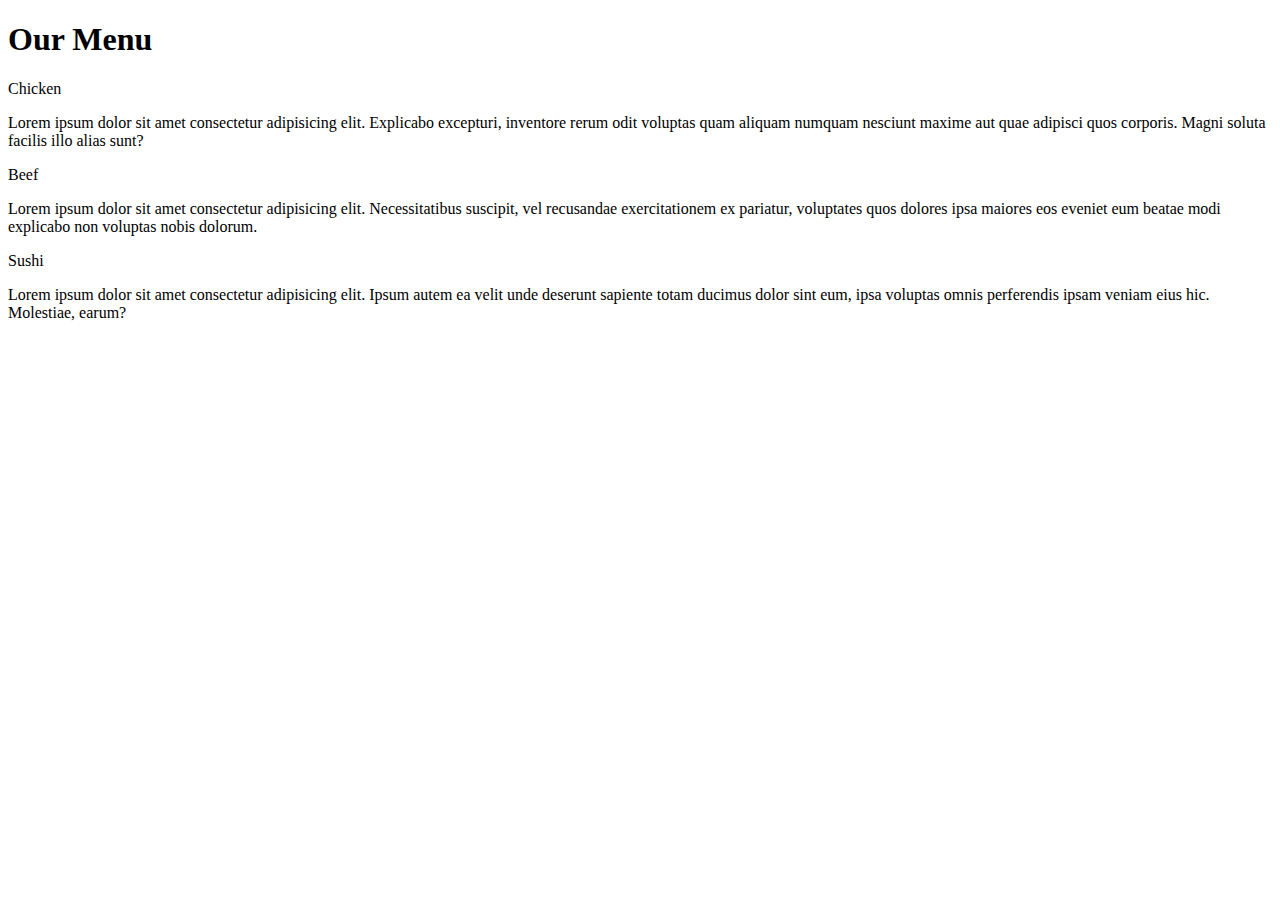
==== mod2_solution/index.html @ 27113580 "first commit" ====
<!DOCTYPE html>
<html lang="en">

<head>
    <meta charset="UTF-8">
    <meta http-equiv="X-UA-Compatible" content="IE=edge">
    <meta name="viewport" content="wclassth=device-wclassth, initial-scale=1.0">
    <link href="/css/style.css" rel="stylesheet">
    <title>Menu</title>
</head>

<body>
    <h1>Our Menu</h1>

    <div class="container">
        <div class="row">
            <div class="column col-lg-4 col-md-12">
                <div class="heading1">
                    <span class="sectionHeader">Chicken</span>
                </div>
                <p class="section">Lorem ipsum dolor sit amet consectetur adipisicing elit. Explicabo excepturi, inventore rerum odit voluptas quam aliquam numquam nesciunt maxime aut quae adipisci quos corporis. Magni soluta facilis illo alias sunt?</p>
            </div>
            <div class="column col-lg-4 col-md-6">
                <div class="heading2">
                    <span class="sectionHeader">Beef</span>
                </div>
                <p class="section">Lorem ipsum dolor sit amet consectetur adipisicing elit. Necessitatibus suscipit, vel recusandae exercitationem ex pariatur, voluptates quos dolores ipsa maiores eos eveniet eum beatae modi explicabo non voluptas nobis dolorum.</p>
            </div>
            <div class="column col-lg-4 col-md-6">
                <div class="heading3">
                    <span class="sectionHeader">Sushi</span>
                </div>
                <p class="section">Lorem ipsum dolor sit amet consectetur adipisicing elit. Ipsum autem ea velit unde deserunt sapiente totam ducimus dolor sint eum, ipsa voluptas omnis perferendis ipsam veniam eius hic. Molestiae, earum?</p>
            </div>
        </div>


    </div>

</body>

</html>
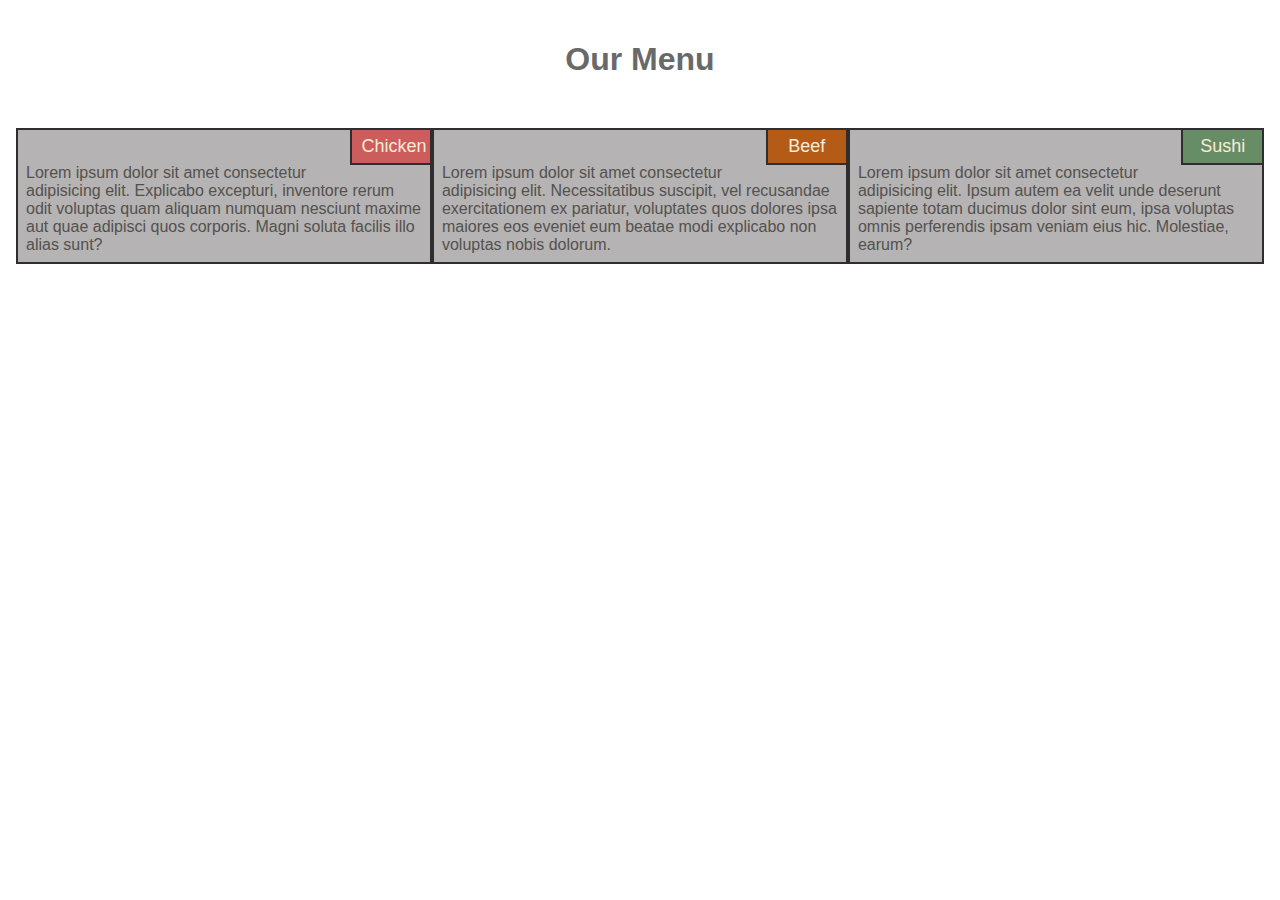
==== commit 28764849: ". removed" ====
--- a/mod2_solution/index.html
+++ b/mod2_solution/index.html
@@ -5,7 +5,7 @@
     <meta charset="UTF-8">
     <meta http-equiv="X-UA-Compatible" content="IE=edge">
     <meta name="viewport" content="wclassth=device-wclassth, initial-scale=1.0">
-    <link href="/css/style.css" rel="stylesheet">
+    <link href="./css/style.css" type="text/css" rel="stylesheet">
     <title>Menu</title>
 </head>
 
--- a/mod2_solution/css/style.css
+++ b/mod2_solution/css/style.css
@@ -0,0 +1,201 @@
+* {
+    box-sizing: border-box;
+}
+
+body {
+    background-color: 1px solid antiquewhite;
+}
+
+h1 {
+    font-family: 'Lucida Sans', 'Lucida Sans Regular', 'Lucida Grande', 'Lucida Sans Unicode', Geneva, Verdana, sans-serif;
+    font-size: xx-large;
+    font-weight: bold;
+    text-align: center;
+    color: dimgrey;
+    padding-top: 20px;
+    padding-bottom: 20px;
+}
+
+.row {
+    padding: 4px;
+    height: auto;
+}
+
+.column {
+    border: 2px solid rgb(46, 46, 46);
+    /* margin: 2px; */
+    background-color: rgb(181, 179, 179);
+    width: 100%;
+}
+
+.heading1 {
+    background-color: indianred;
+    padding: 6px;
+    border: 2px solid rgb(46, 46, 46);
+    text-align: center;
+    margin-top: -2px;
+    margin-right: -2px;
+    position: relative;
+    width: 20%;
+    float: right;
+    padding-right: -6px;
+}
+
+.heading2 {
+    background-color: rgb(179, 91, 23);
+    padding: 6px;
+    border: 2px solid rgb(46, 46, 46);
+    text-align: center;
+    width: 20%;
+    margin-top: -2px;
+    float: right;
+    margin-right: -2px;
+}
+
+.heading3 {
+    background-color: rgba(53, 118, 53, 0.611);
+    padding: 6px;
+    border: 2px solid rgb(46, 46, 46);
+    text-align: center;
+    margin-top: -2px;
+    width: 20%;
+    float: right;
+    margin-right: -2px;
+}
+
+.section {
+    font-family: 'Lucida Sans', 'Lucida Sans Regular', 'Lucida Grande', 'Lucida Sans Unicode', Geneva, Verdana, sans-serif;
+    font-size: medium;
+    font-weight: 500;
+    text-align: left;
+    color: rgb(84, 81, 78);
+    padding: 4px;
+    padding-top: 30px;
+    margin: 4px;
+}
+
+.sectionHeader {
+    font-family: 'Lucida Sans', 'Lucida Sans Regular', 'Lucida Grande', 'Lucida Sans Unicode', Geneva, Verdana, sans-serif;
+    font-size: large;
+    font-weight: 500;
+    text-align: right;
+    color: antiquewhite;
+    padding: 4px;
+}
+
+.container {
+    padding: 4px;
+    display: flex;
+}
+
+
+/********** Large devices only **********/
+
+@media (min-width: 1200px) {
+    .col-lg-1,
+    .col-lg-2,
+    .col-lg-3,
+    .col-lg-4,
+    .col-lg-5,
+    .col-lg-6,
+    .col-lg-7,
+    .col-lg-8,
+    .col-lg-9,
+    .col-lg-10,
+    .col-lg-11,
+    .col-lg-12 {
+        float: left;
+    }
+    .col-lg-1 {
+        width: 8.33%;
+    }
+    .col-lg-2 {
+        width: 16.66%;
+    }
+    .col-lg-3 {
+        width: 25%;
+    }
+    .col-lg-4 {
+        width: 33.33%;
+    }
+    .col-lg-5 {
+        width: 41.66%;
+    }
+    .col-lg-6 {
+        width: 50%;
+    }
+    .col-lg-7 {
+        width: 58.33%;
+    }
+    .col-lg-8 {
+        width: 66.66%;
+    }
+    .col-lg-9 {
+        width: 74.99%;
+    }
+    .col-lg-10 {
+        width: 83.33%;
+    }
+    .col-lg-11 {
+        width: 91.66%;
+    }
+    .col-lg-12 {
+        width: 100%;
+    }
+}
+
+
+/********** Medium devices only **********/
+
+@media (min-width: 950px) and (max-width: 1199px) {
+    .col-md-1,
+    .col-md-2,
+    .col-md-3,
+    .col-md-4,
+    .col-md-5,
+    .col-md-6,
+    .col-md-7,
+    .col-md-8,
+    .col-md-9,
+    .col-md-10,
+    .col-md-11,
+    .col-md-12 {
+        float: left;
+    }
+    .col-md-1 {
+        width: 8.33%;
+    }
+    .col-md-2 {
+        width: 16.66%;
+    }
+    .col-md-3 {
+        width: 25%;
+    }
+    .col-md-4 {
+        width: 33.33%;
+    }
+    .col-md-5 {
+        width: 41.66%;
+    }
+    .col-md-6 {
+        width: 50%;
+    }
+    .col-md-7 {
+        width: 58.33%;
+    }
+    .col-md-8 {
+        width: 66.66%;
+    }
+    .col-md-9 {
+        width: 74.99%;
+    }
+    .col-md-10 {
+        width: 83.33%;
+    }
+    .col-md-11 {
+        width: 91.66%;
+    }
+    .col-md-12 {
+        width: 100%;
+    }
+}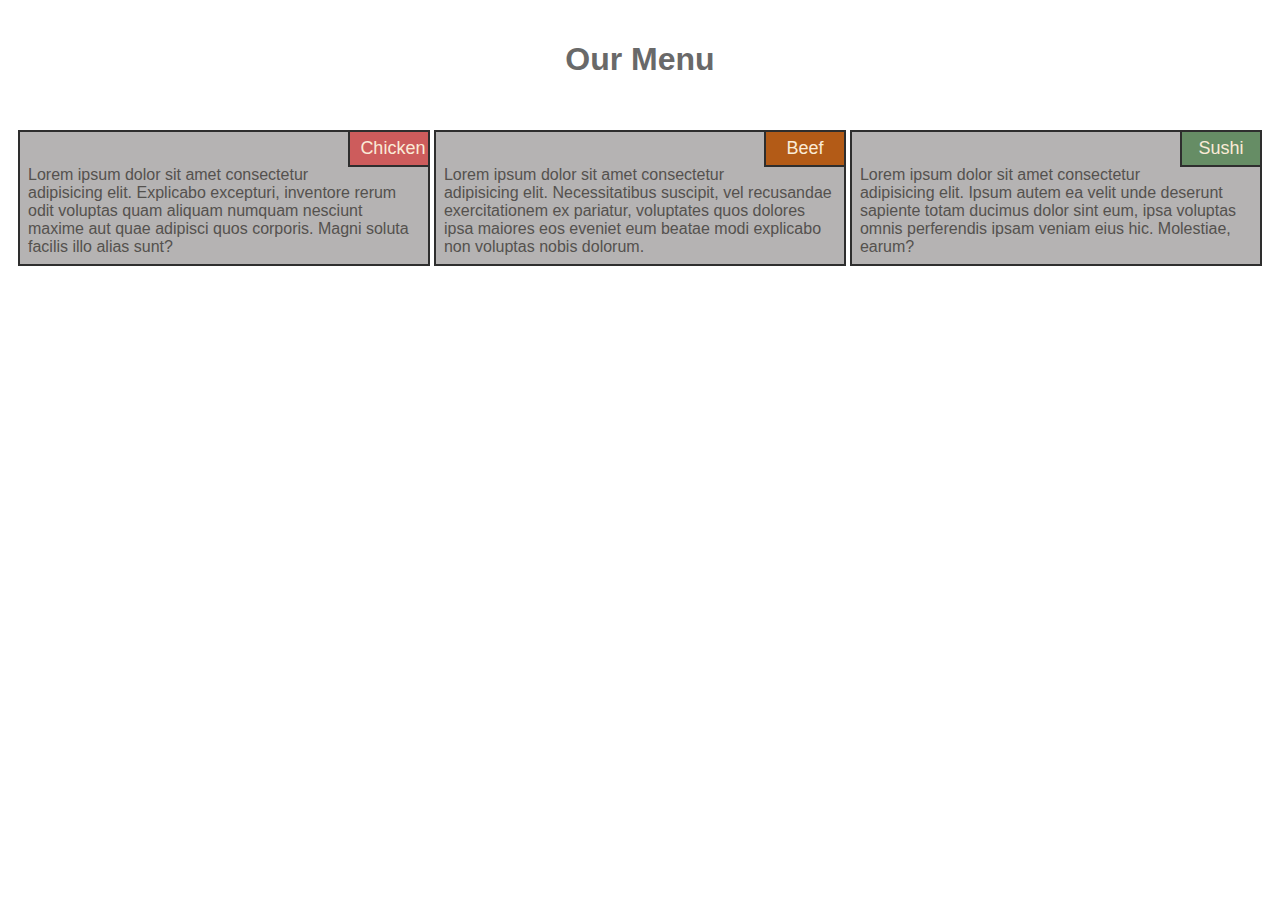
==== commit cb693c95: "inner div added" ====
--- a/mod2_solution/index.html
+++ b/mod2_solution/index.html
@@ -15,28 +15,33 @@
     <div class="container">
         <div class="row">
             <div class="column col-lg-4 col-md-12">
-                <div class="heading1">
-                    <span class="sectionHeader">Chicken</span>
+                <div class="inner">
+                    <div class="heading1">
+                        <span class="sectionHeader">Chicken</span>
+                    </div>
+                    <p class="section">Lorem ipsum dolor sit amet consectetur adipisicing elit. Explicabo excepturi, inventore rerum odit voluptas quam aliquam numquam nesciunt maxime aut quae adipisci quos corporis. Magni soluta facilis illo alias sunt?</p>
                 </div>
-                <p class="section">Lorem ipsum dolor sit amet consectetur adipisicing elit. Explicabo excepturi, inventore rerum odit voluptas quam aliquam numquam nesciunt maxime aut quae adipisci quos corporis. Magni soluta facilis illo alias sunt?</p>
             </div>
             <div class="column col-lg-4 col-md-6">
-                <div class="heading2">
-                    <span class="sectionHeader">Beef</span>
+                <div class="inner">
+                    <div class="heading2">
+                        <span class="sectionHeader">Beef</span>
+                    </div>
+                    <p class="section">Lorem ipsum dolor sit amet consectetur adipisicing elit. Necessitatibus suscipit, vel recusandae exercitationem ex pariatur, voluptates quos dolores ipsa maiores eos eveniet eum beatae modi explicabo non voluptas nobis dolorum.</p>
                 </div>
-                <p class="section">Lorem ipsum dolor sit amet consectetur adipisicing elit. Necessitatibus suscipit, vel recusandae exercitationem ex pariatur, voluptates quos dolores ipsa maiores eos eveniet eum beatae modi explicabo non voluptas nobis dolorum.</p>
             </div>
             <div class="column col-lg-4 col-md-6">
-                <div class="heading3">
-                    <span class="sectionHeader">Sushi</span>
+                <div class="inner">
+                    <div class="heading3">
+                        <span class="sectionHeader">Sushi</span>
+                    </div>
+                    <p class="section">Lorem ipsum dolor sit amet consectetur adipisicing elit. Ipsum autem ea velit unde deserunt sapiente totam ducimus dolor sint eum, ipsa voluptas omnis perferendis ipsam veniam eius hic. Molestiae, earum?</p>
                 </div>
-                <p class="section">Lorem ipsum dolor sit amet consectetur adipisicing elit. Ipsum autem ea velit unde deserunt sapiente totam ducimus dolor sint eum, ipsa voluptas omnis perferendis ipsam veniam eius hic. Molestiae, earum?</p>
             </div>
         </div>
 
 
     </div>
-
 </body>
 
 </html>--- a/mod2_solution/css/style.css
+++ b/mod2_solution/css/style.css
@@ -1,201 +1,201 @@
-* {
-    box-sizing: border-box;
-}
-
-body {
-    background-color: 1px solid antiquewhite;
-}
-
-h1 {
-    font-family: 'Lucida Sans', 'Lucida Sans Regular', 'Lucida Grande', 'Lucida Sans Unicode', Geneva, Verdana, sans-serif;
-    font-size: xx-large;
-    font-weight: bold;
-    text-align: center;
-    color: dimgrey;
-    padding-top: 20px;
-    padding-bottom: 20px;
-}
-
-.row {
-    padding: 4px;
-    height: auto;
-}
-
-.column {
-    border: 2px solid rgb(46, 46, 46);
-    /* margin: 2px; */
-    background-color: rgb(181, 179, 179);
-    width: 100%;
-}
-
-.heading1 {
-    background-color: indianred;
-    padding: 6px;
-    border: 2px solid rgb(46, 46, 46);
-    text-align: center;
-    margin-top: -2px;
-    margin-right: -2px;
-    position: relative;
-    width: 20%;
-    float: right;
-    padding-right: -6px;
-}
-
-.heading2 {
-    background-color: rgb(179, 91, 23);
-    padding: 6px;
-    border: 2px solid rgb(46, 46, 46);
-    text-align: center;
-    width: 20%;
-    margin-top: -2px;
-    float: right;
-    margin-right: -2px;
-}
-
-.heading3 {
-    background-color: rgba(53, 118, 53, 0.611);
-    padding: 6px;
-    border: 2px solid rgb(46, 46, 46);
-    text-align: center;
-    margin-top: -2px;
-    width: 20%;
-    float: right;
-    margin-right: -2px;
-}
-
-.section {
-    font-family: 'Lucida Sans', 'Lucida Sans Regular', 'Lucida Grande', 'Lucida Sans Unicode', Geneva, Verdana, sans-serif;
-    font-size: medium;
-    font-weight: 500;
-    text-align: left;
-    color: rgb(84, 81, 78);
-    padding: 4px;
-    padding-top: 30px;
-    margin: 4px;
-}
-
-.sectionHeader {
-    font-family: 'Lucida Sans', 'Lucida Sans Regular', 'Lucida Grande', 'Lucida Sans Unicode', Geneva, Verdana, sans-serif;
-    font-size: large;
-    font-weight: 500;
-    text-align: right;
-    color: antiquewhite;
-    padding: 4px;
-}
-
-.container {
-    padding: 4px;
-    display: flex;
-}
-
-
-/********** Large devices only **********/
-
-@media (min-width: 1200px) {
-    .col-lg-1,
-    .col-lg-2,
-    .col-lg-3,
-    .col-lg-4,
-    .col-lg-5,
-    .col-lg-6,
-    .col-lg-7,
-    .col-lg-8,
-    .col-lg-9,
-    .col-lg-10,
-    .col-lg-11,
-    .col-lg-12 {
-        float: left;
-    }
-    .col-lg-1 {
-        width: 8.33%;
-    }
-    .col-lg-2 {
-        width: 16.66%;
-    }
-    .col-lg-3 {
-        width: 25%;
-    }
-    .col-lg-4 {
-        width: 33.33%;
-    }
-    .col-lg-5 {
-        width: 41.66%;
-    }
-    .col-lg-6 {
-        width: 50%;
-    }
-    .col-lg-7 {
-        width: 58.33%;
-    }
-    .col-lg-8 {
-        width: 66.66%;
-    }
-    .col-lg-9 {
-        width: 74.99%;
-    }
-    .col-lg-10 {
-        width: 83.33%;
-    }
-    .col-lg-11 {
-        width: 91.66%;
-    }
-    .col-lg-12 {
+    * {
+        box-sizing: border-box;
+    }
+    
+    body {
+        background-color: 1px solid antiquewhite;
+    }
+    
+    h1 {
+        font-family: 'Lucida Sans', 'Lucida Sans Regular', 'Lucida Grande', 'Lucida Sans Unicode', Geneva, Verdana, sans-serif;
+        font-size: xx-large;
+        font-weight: bold;
+        text-align: center;
+        color: dimgrey;
+        padding-top: 20px;
+        padding-bottom: 20px;
+    }
+    
+    .row {
+        padding: 4px;
+        height: auto;
+    }
+    
+    .column {
         width: 100%;
     }
-}
-
-
-/********** Medium devices only **********/
-
-@media (min-width: 950px) and (max-width: 1199px) {
-    .col-md-1,
-    .col-md-2,
-    .col-md-3,
-    .col-md-4,
-    .col-md-5,
-    .col-md-6,
-    .col-md-7,
-    .col-md-8,
-    .col-md-9,
-    .col-md-10,
-    .col-md-11,
-    .col-md-12 {
-        float: left;
-    }
-    .col-md-1 {
-        width: 8.33%;
-    }
-    .col-md-2 {
-        width: 16.66%;
-    }
-    .col-md-3 {
-        width: 25%;
-    }
-    .col-md-4 {
-        width: 33.33%;
-    }
-    .col-md-5 {
-        width: 41.66%;
-    }
-    .col-md-6 {
-        width: 50%;
-    }
-    .col-md-7 {
-        width: 58.33%;
-    }
-    .col-md-8 {
-        width: 66.66%;
-    }
-    .col-md-9 {
-        width: 74.99%;
-    }
-    .col-md-10 {
-        width: 83.33%;
-    }
-    .col-md-11 {
-        width: 91.66%;
-    }
-    .col-md-12 {
-        width: 100%;
-    }
-}+    
+    .heading1 {
+        background-color: indianred;
+        padding: 6px;
+        border: 2px solid rgb(46, 46, 46);
+        text-align: center;
+        margin-top: -2px;
+        margin-right: -2px;
+        position: relative;
+        width: 20%;
+        float: right;
+        padding-right: -6px;
+    }
+    
+    .heading2 {
+        background-color: rgb(179, 91, 23);
+        padding: 6px;
+        border: 2px solid rgb(46, 46, 46);
+        text-align: center;
+        width: 20%;
+        margin-top: -2px;
+        float: right;
+        margin-right: -2px;
+    }
+    
+    .heading3 {
+        background-color: rgba(53, 118, 53, 0.611);
+        padding: 6px;
+        border: 2px solid rgb(46, 46, 46);
+        text-align: center;
+        margin-top: -2px;
+        width: 20%;
+        float: right;
+        margin-right: -2px;
+    }
+    
+    .section {
+        font-family: 'Lucida Sans', 'Lucida Sans Regular', 'Lucida Grande', 'Lucida Sans Unicode', Geneva, Verdana, sans-serif;
+        font-size: medium;
+        font-weight: 500;
+        text-align: left;
+        color: rgb(84, 81, 78);
+        padding: 4px;
+        padding-top: 30px;
+        margin: 4px;
+    }
+    
+    .sectionHeader {
+        font-family: 'Lucida Sans', 'Lucida Sans Regular', 'Lucida Grande', 'Lucida Sans Unicode', Geneva, Verdana, sans-serif;
+        font-size: large;
+        font-weight: 500;
+        text-align: right;
+        color: antiquewhite;
+        padding: 4px;
+    }
+    
+    .container {
+        padding: 4px;
+        display: flex;
+    }
+    
+    .inner {
+        margin: 20px;
+        border: 2px solid rgb(46, 46, 46);
+        margin: 2px;
+        background-color: rgb(181, 179, 179);
+    }
+    /********** Large devices only **********/
+    
+    @media (min-width: 1200px) {
+        .col-lg-1,
+        .col-lg-2,
+        .col-lg-3,
+        .col-lg-4,
+        .col-lg-5,
+        .col-lg-6,
+        .col-lg-7,
+        .col-lg-8,
+        .col-lg-9,
+        .col-lg-10,
+        .col-lg-11,
+        .col-lg-12 {
+            float: left;
+        }
+        .col-lg-1 {
+            width: 8.33%;
+        }
+        .col-lg-2 {
+            width: 16.66%;
+        }
+        .col-lg-3 {
+            width: 25%;
+        }
+        .col-lg-4 {
+            width: 33.33%;
+        }
+        .col-lg-5 {
+            width: 41.66%;
+        }
+        .col-lg-6 {
+            width: 50%;
+        }
+        .col-lg-7 {
+            width: 58.33%;
+        }
+        .col-lg-8 {
+            width: 66.66%;
+        }
+        .col-lg-9 {
+            width: 74.99%;
+        }
+        .col-lg-10 {
+            width: 83.33%;
+        }
+        .col-lg-11 {
+            width: 91.66%;
+        }
+        .col-lg-12 {
+            width: 100%;
+        }
+    }
+    /********** Medium devices only **********/
+    
+    @media (min-width: 950px) and (max-width: 1199px) {
+        .col-md-1,
+        .col-md-2,
+        .col-md-3,
+        .col-md-4,
+        .col-md-5,
+        .col-md-6,
+        .col-md-7,
+        .col-md-8,
+        .col-md-9,
+        .col-md-10,
+        .col-md-11,
+        .col-md-12 {
+            float: left;
+        }
+        .col-md-1 {
+            width: 8.33%;
+        }
+        .col-md-2 {
+            width: 16.66%;
+        }
+        .col-md-3 {
+            width: 25%;
+        }
+        .col-md-4 {
+            width: 33.33%;
+        }
+        .col-md-5 {
+            width: 41.66%;
+        }
+        .col-md-6 {
+            width: 50%;
+        }
+        .col-md-7 {
+            width: 58.33%;
+        }
+        .col-md-8 {
+            width: 66.66%;
+        }
+        .col-md-9 {
+            width: 74.99%;
+        }
+        .col-md-10 {
+            width: 83.33%;
+        }
+        .col-md-11 {
+            width: 91.66%;
+        }
+        .col-md-12 {
+            width: 100%;
+        }
+    }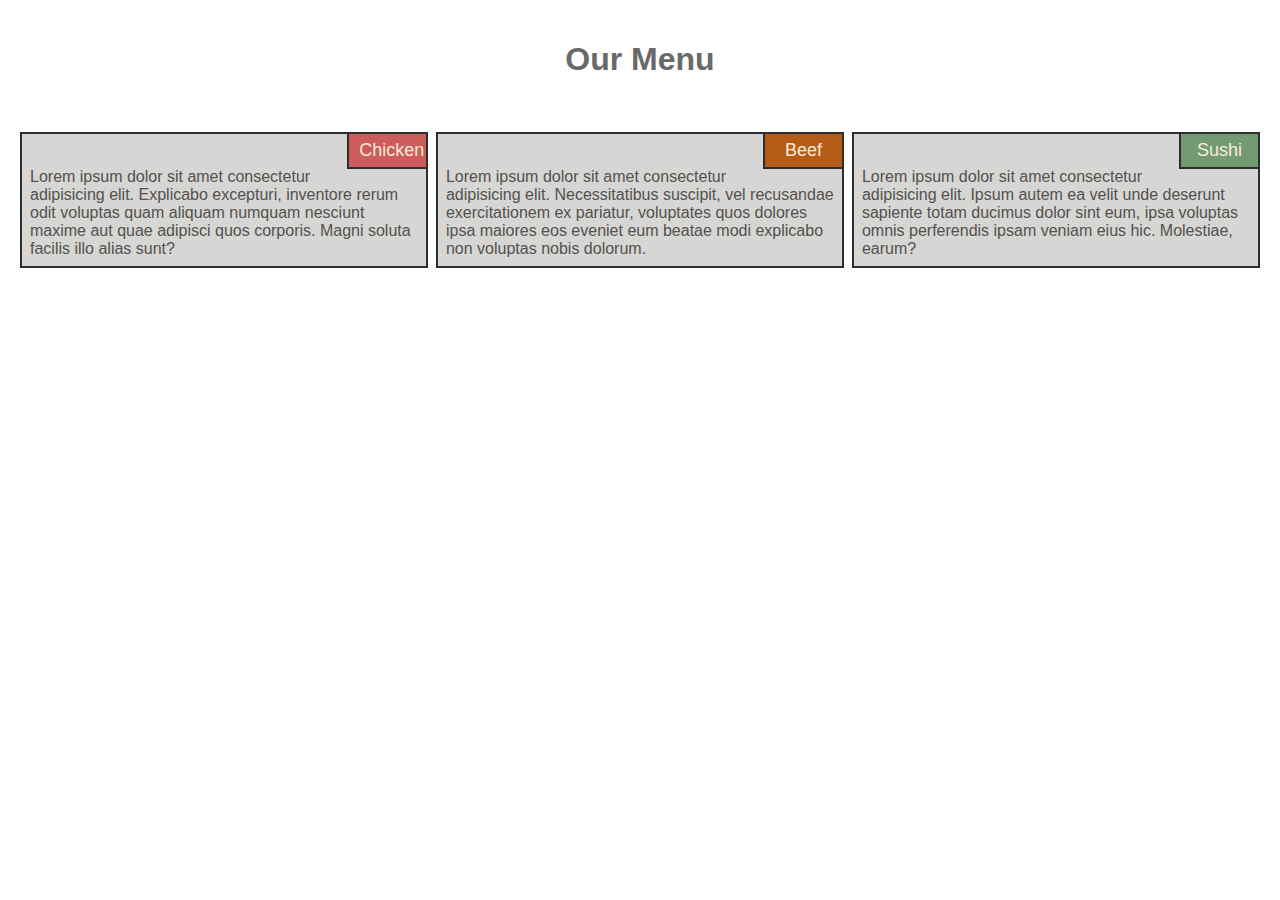
==== commit 165842fd: "fixed order of columns" ====
--- a/mod2_solution/index.html
+++ b/mod2_solution/index.html
@@ -14,7 +14,7 @@
 
     <div class="container">
         <div class="row">
-            <div class="column col-lg-4 col-md-12">
+            <div class="column col-lg-4 col-md-6">
                 <div class="inner">
                     <div class="heading1">
                         <span class="sectionHeader">Chicken</span>
@@ -30,7 +30,7 @@
                     <p class="section">Lorem ipsum dolor sit amet consectetur adipisicing elit. Necessitatibus suscipit, vel recusandae exercitationem ex pariatur, voluptates quos dolores ipsa maiores eos eveniet eum beatae modi explicabo non voluptas nobis dolorum.</p>
                 </div>
             </div>
-            <div class="column col-lg-4 col-md-6">
+            <div class="column col-lg-4 col-md-12">
                 <div class="inner">
                     <div class="heading3">
                         <span class="sectionHeader">Sushi</span>
--- a/mod2_solution/css/style.css
+++ b/mod2_solution/css/style.css
@@ -88,8 +88,8 @@
     .inner {
         margin: 20px;
         border: 2px solid rgb(46, 46, 46);
-        margin: 2px;
-        background-color: rgb(181, 179, 179);
+        margin: 4px;
+        background-color: rgb(214, 214, 212);
     }
     /********** Large devices only **********/
     
